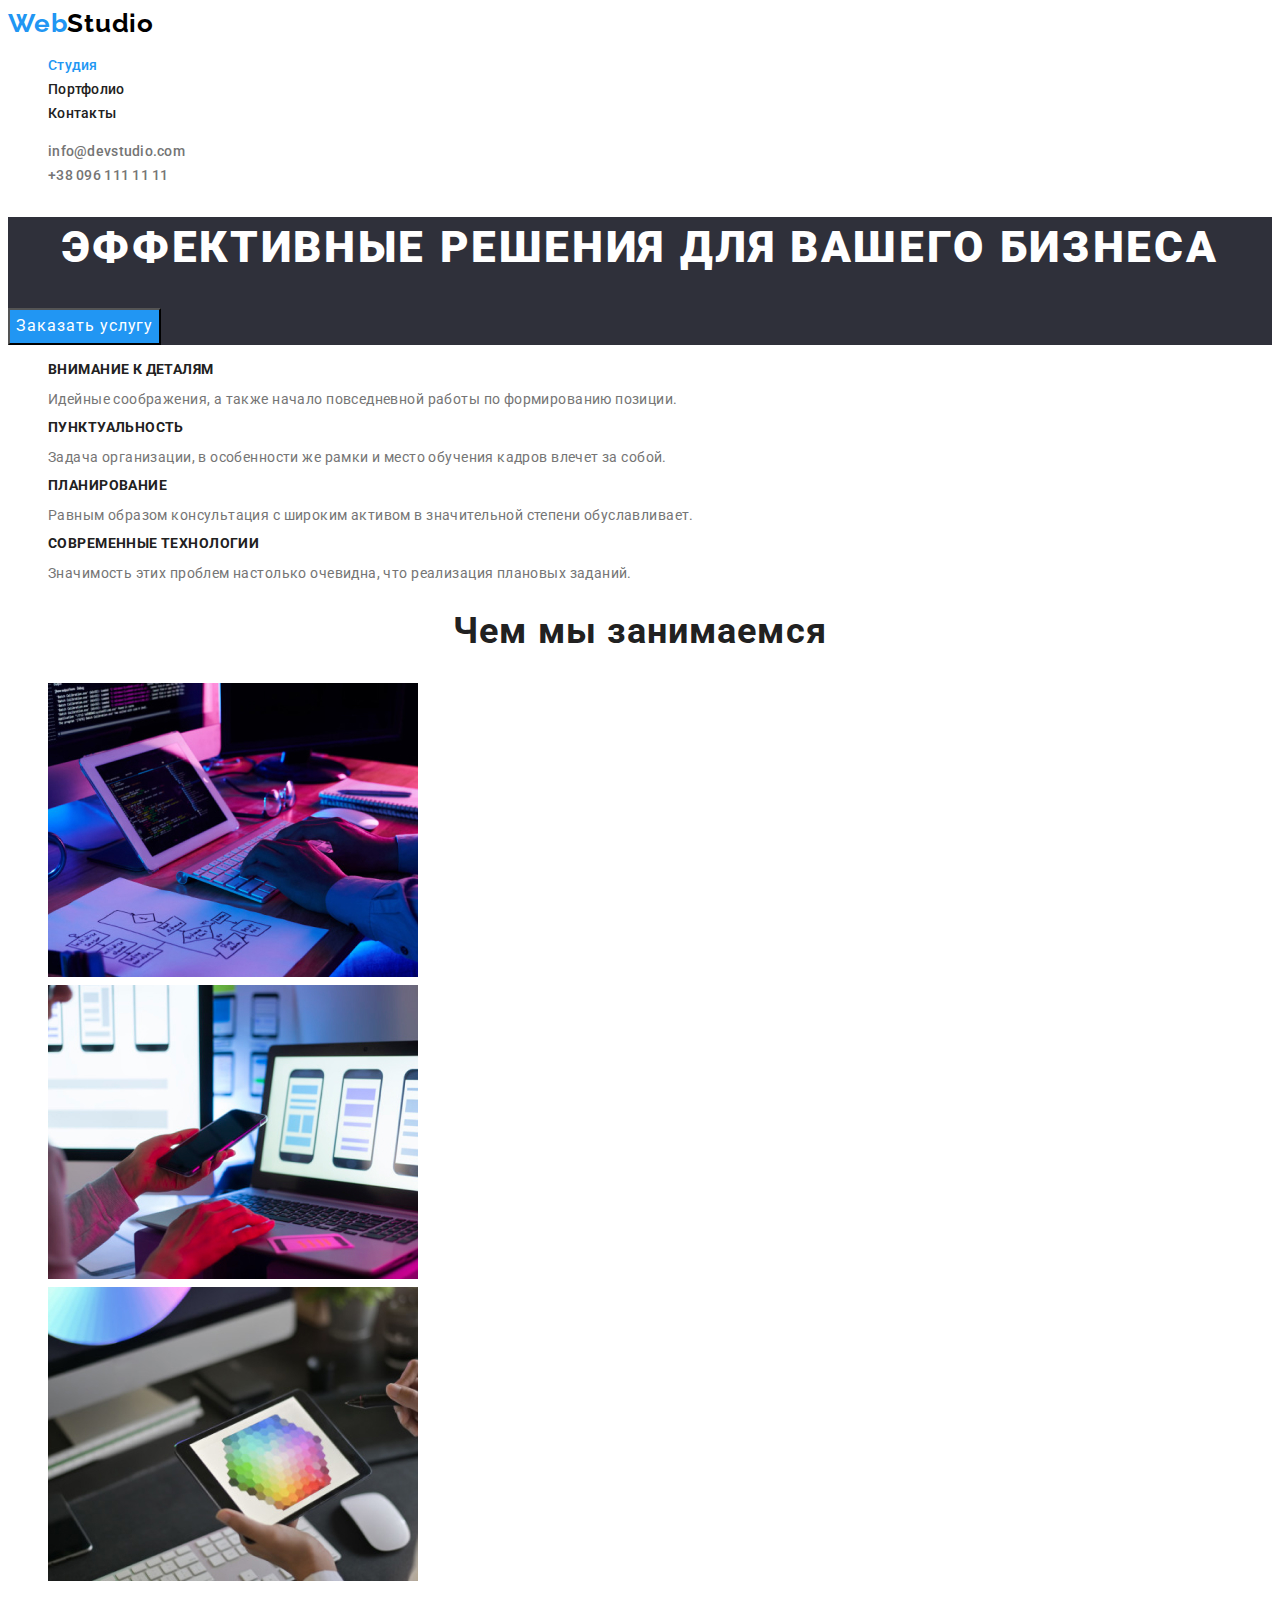
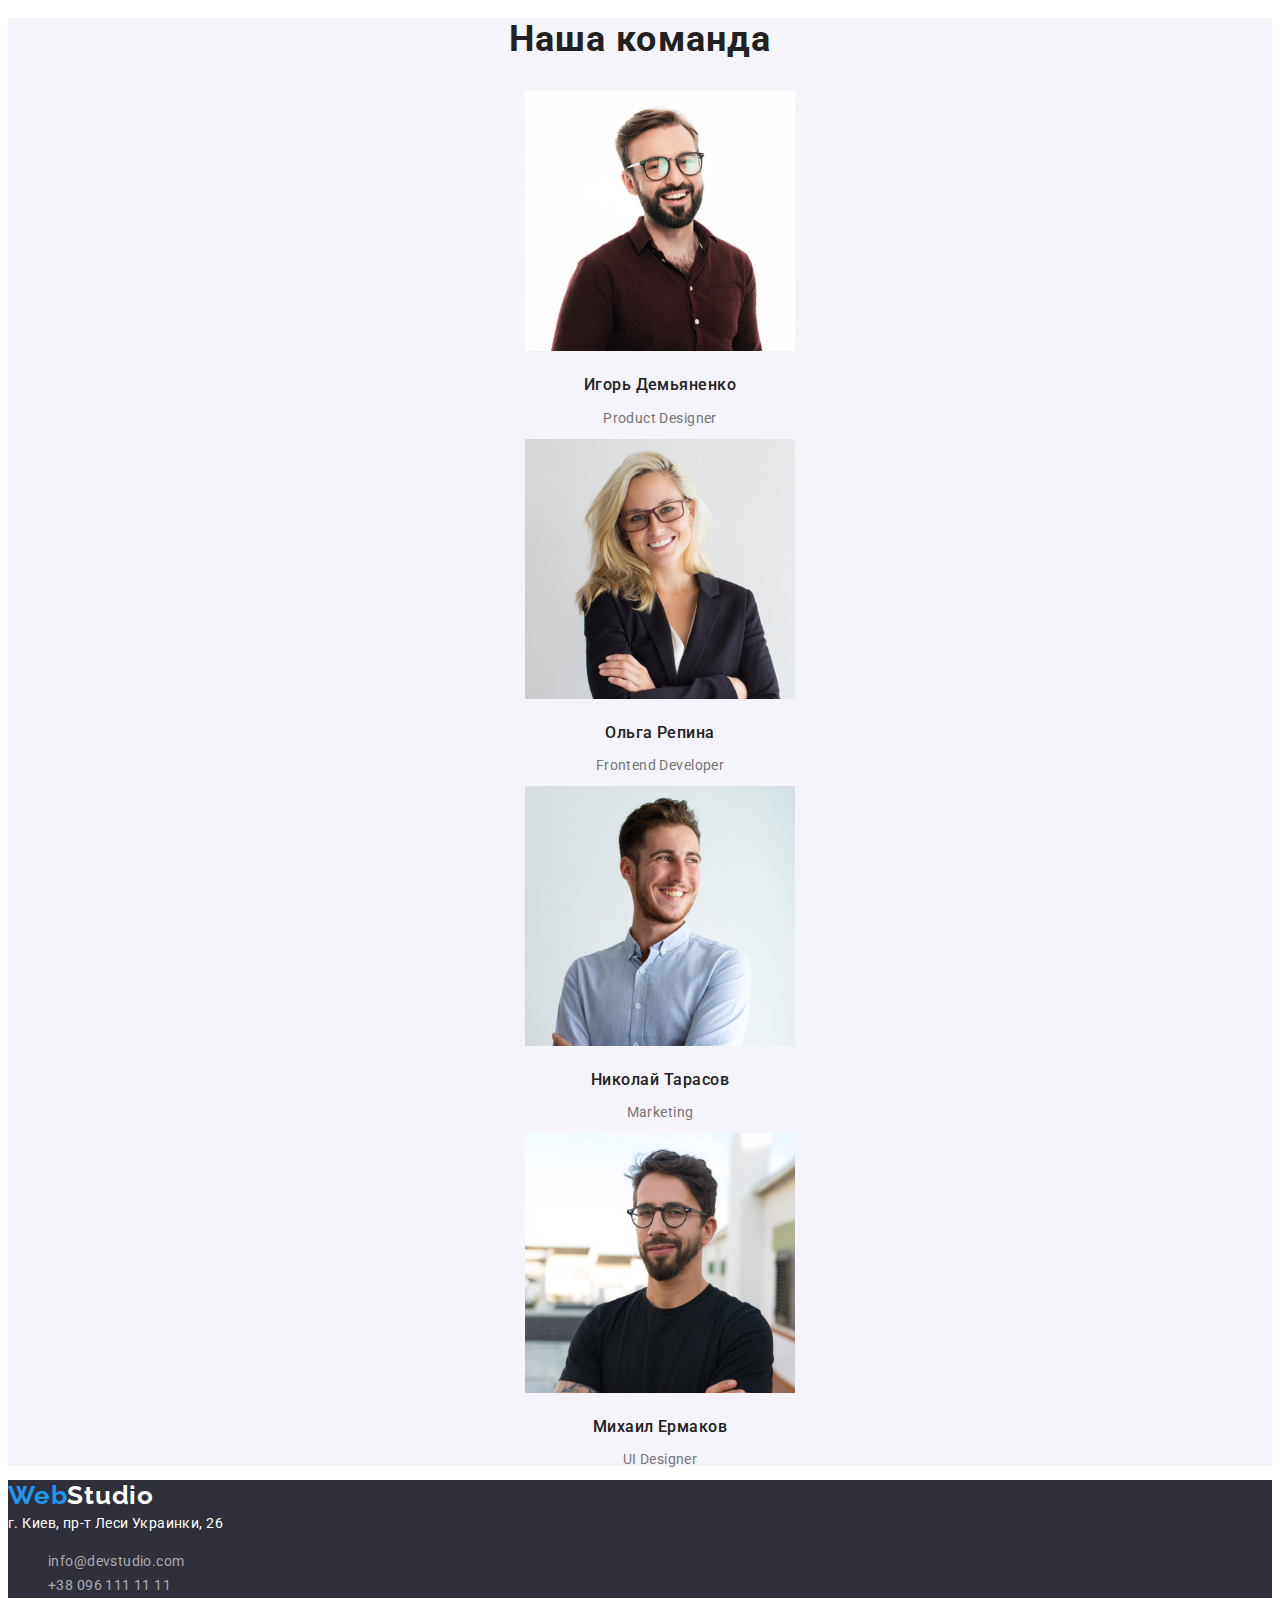
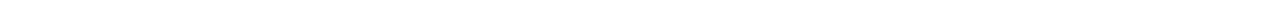
==== index.html @ 1131bc0e "1" ====
<!DOCTYPE html>
<html lang="ru">
<head>
    <meta charset="UTF-8">
    <meta name="viewport" content="width=device-width, initial-scale=1.0">
    <link rel="preconnect" href="https://fonts.gstatic.com">
    <link rel="stylesheet" href="https://fonts.googleapis.com/css2?family=Oleo+Script&family=Raleway:wght@700&family=Roboto:wght@400;500;700;900&display=swap">
    <link rel="stylesheet" href="./CSS/style.css">
    <title>Cтудия</title>
</head>
<body>
    <!--Шапка сторінки-->
<header>
    <nav >
        <a class="logo-header" href="/"><span class="logo-web">Web</span><span class="logo-studio">Studio</span></a>
         <ul class="site-nav list">
            <li><a class="link-header current " href="./index.html">Студия</a></li>
            <li><a class="link-header" href="./Portfolio.html">Портфолио</a></li>
            <li><a class="link-header" href="">Контакты</a></li>
         </ul>
    </nav>
    <ul>
        <li><a class="link-contacts" href="mailto:info@devstudio.com">info@devstudio.com</a></li>
        <li><a class="link-contacts" href="tell:+380961111111">+38 096 111 11 11</a></li>
    </ul>
</header>
     <!--Заголовок-->
    <main>
    <section class="hero">
      <h1 class="hero-main">Эффективные решения для вашего бизнеса</h1>
      <button class="button" type="button">Заказать услугу</button>
    </section>
    <!-- Наші переваги -->
    <section>
        <h2></h2>
        <ul>
            <li>
               <h3>Внимание к деталям</h3>
               <p class="text">Идейные соображения, а также начало повседневной работы по формированию позиции.</p>
            </li>
         <li>
              <h3>Пунктуальность</h3>
              <p class="text">Задача организации, в особенности же рамки и место обучения кадров влечет за собой.</p>
         </li>
        <li>
             <h3>Планирование</h3>
             <p class="text">Равным образом консультация с широким активом в значительной степени обуславливает.</p>
        </li>
        <li>
             <h3>Современные технологии</h3>
             <p class="text">Значимость этих проблем настолько очевидна, что реализация плановых заданий.</p>
        </li>
        </ul>
    </section>
    <!-- Чим ми займаємось -->
    <section>
        <h2 class="work">Чем мы занимаемся</h2>
        <ul>
            <li>
                <img src="./img/пічатає.jpg" width="370" alt="печатає"/>
            </li>
            <li>
                <img src="./img/телефон_в_руках.jpg" width="370" alt="телефон в руках"/>
            </li>
            <li>
                <img src="./img/цвітова_гама_на_планшети.jpg" width="370" alt="цвітова гама"/>
            </li>
        </ul>       
    </section>
    <section class="team">
        <h2 class="our-team">Наша команда</h2>
        <ul>
            <li class="team-hero">
                <img src="./img/Демьяненко.jpg" width="270" alt="Бородатий мужчина"/>
                <h3 class="name">Игорь Демьяненко</h3>
                <p class="text">Product Designer</p>
            </li>
            <li class="team-hero">
                <img src="./img/ОльгаРепина.jpg" width="270" alt="Женщина"/>
                <h3  class="name">Ольга Репина</h3>
                <p class="text">Frontend Developer</p>
            </li>
            <li class="team-hero">
                <img src="./img/Н.Тарасов.jpg" width="270" alt="Маркетолог"/>
                <h3 class="name">Николай Тарасов</h3>
                <p class="text">Marketing</p>
            </li>
            <li class="team-hero">
                <img src="./img/Єрмаков.jpg" width="270" alt="Інженер"/>
                <h3 class="name">Михаил Ермаков</h3>
                <p class="text">UI Designer</p>
            </li>
        </ul>
    </section>
    </main>
    <!--Футер-->
    <footer class="footer">
        <a class="logo-footer" href="/"><span class="logo-web">Web</span><span class="logo">Studio</span></a><br>
        <address class="address">
            г. Киев, пр-т Леси Украинки, 26
        </address>
        <!-- Контакти -->
        <ul>
            <li><a class="link-footer" href="mailto:info@devstudio.com">info@devstudio.com</a></li>
            <li><a class="link-footer" href="tell:+380961111111">+38 096 111 11 11</a></li>
        </ul>
    </footer>
</body>
</html>
---- CSS/style.css ----
body {
  background-color: #ffffff;
  color: #212121;
  font-family: "Roboto", sans-serif;
  font-size: 14px;
  line-height: 1.71;
  letter-spacing: 0.03em;
  text-transform: none;
}
/*header*/
.logo-header {
  font-family: "Raleway";
  font-style: normal;
  font-weight: 700;
  font-size: 26px;
  line-height: 1.2;
  letter-spacing: 0.03em;
}
.logo-web {
  color: #2196f3;
}
.logo-studio {
  color: black;
}
li {
  list-style: none;
}

a {
  text-decoration: none;
}

.site-nav.link-header.current {
  color: #2196f3;
}

.link-header {
  color: #212121;
  font-style: normal;
  font-weight: 500;
  font-size: 14px;
  line-height: 1.14;
  letter-spacing: 0.02em;
}

.link-header:hover,
.link-header:focus {
  color: #2196f3;
}
.link-contacts {
  color: #757575;
  font-weight: 500;
  font-size: 14px;
  line-height: 1.1;
  letter-spacing: 0.02em;

  color: #757575;
}

.link-contacts:hover,
.link-contacts:focus {
  color: #2196f3;
}

.link-header.current {
  color: #2196f3;
}
/*hero*/
.hero {
  background: #2f303a;
  text-align: center;
}

.hero-main {
  color: #ffffff;
  font-style: normal;
  font-weight: 900;
  font-size: 44px;
  line-height: 1.4;
  letter-spacing: 0.06em;
  text-transform: uppercase;
}

.button {
  background-color: #2196f3;
  color: #ffffff;
  font-family: inherit;
  font-style: normal;
  font: weight 700;
  font-size: 16px;
  line-height: 1.9;
  display: flex;
  align-items: center;
  letter-spacing: 0.06em;
}
/*Чем ми занимаемся*/
.work {
  color: #212121;
  text-align: center;
  font-style: normal;
  font-weight: bold;
  font-size: 36px;
  line-height: 1.2;
  letter-spacing: 0.03em;
}
/*команда*/
.team {
  background: #f5f4fa;
}
.our-team {
  color: #212121;
  font-style: normal;
  font-weight: 700;
  font-size: 36px;
  line-height: 1.2;
  text-align: center;
  letter-spacing: 0.03em;
}

h3 {
  color: #212121;
  font-weight: 700;
  font-size: 14px;
  line-height: 1.14;
  letter-spacing: 0.03em;
  text-transform: uppercase;
}

.text {
  color: #757575;
  font-style: normal;
  font-weight: 400;
  font-size: 14px;
  line-height: 1;
  letter-spacing: 0.03em;
}

.team-hero {
  background: url(4853.jpg);
  border-radius: 0px;
  text-align: center;
}
.name {
  font-style: normal;
  font-weight: 500;
  font-size: 16px;
  line-height: 1.2;
  text-align: center;
  letter-spacing: 0.03em;
  text-transform: capitalize;
}

/*Footer*/
.footer {
  background-color: #2f303a;
}

.logo {
  color: #ffffff;
}

.logo-footer {
  font-family: "Raleway";
  font-style: normal;
  font-weight: 700;
  font-size: 26px;
  line-height: 1.2;
  letter-spacing: 0.03em;
}

.address {
  color: #ffffff;
  font-style: normal;
  font-weight: 400;
  font-size: 14px;
  line-height: 1.7;
  letter-spacing: 0.03em;
}

.link-footer {
  color: rgba(255, 255, 255, 0.6);
  font-style: normal;
  font-weight: 400;
  font-size: 14px;
  line-height: 1.7;
  letter-spacing: 0.03em;
}
:root {
  --bgc-accent-text-color: #ffffff;
  --button-bgc: #2196f3;
}

.button-portfolio {
  font-family: inherit;
}

.button-portfolio:hover,
.button-portfolio:focus {
  color: var(--bgc-accent-text-color);
  background-color: var(--button-bgc);
}

.text-portfolio {
  font-style: normal;
  font-weight: 400;
  font-size: 16px;
  line-height: 1.9;
  color: #757575;
}

.title {
  font-family: "Roboto";
  font-style: normal;
  font-weight: 700;
  font-size: 18px;
  line-height: 2;
  letter-spacing: 0.06em;
  color: #212121;
}
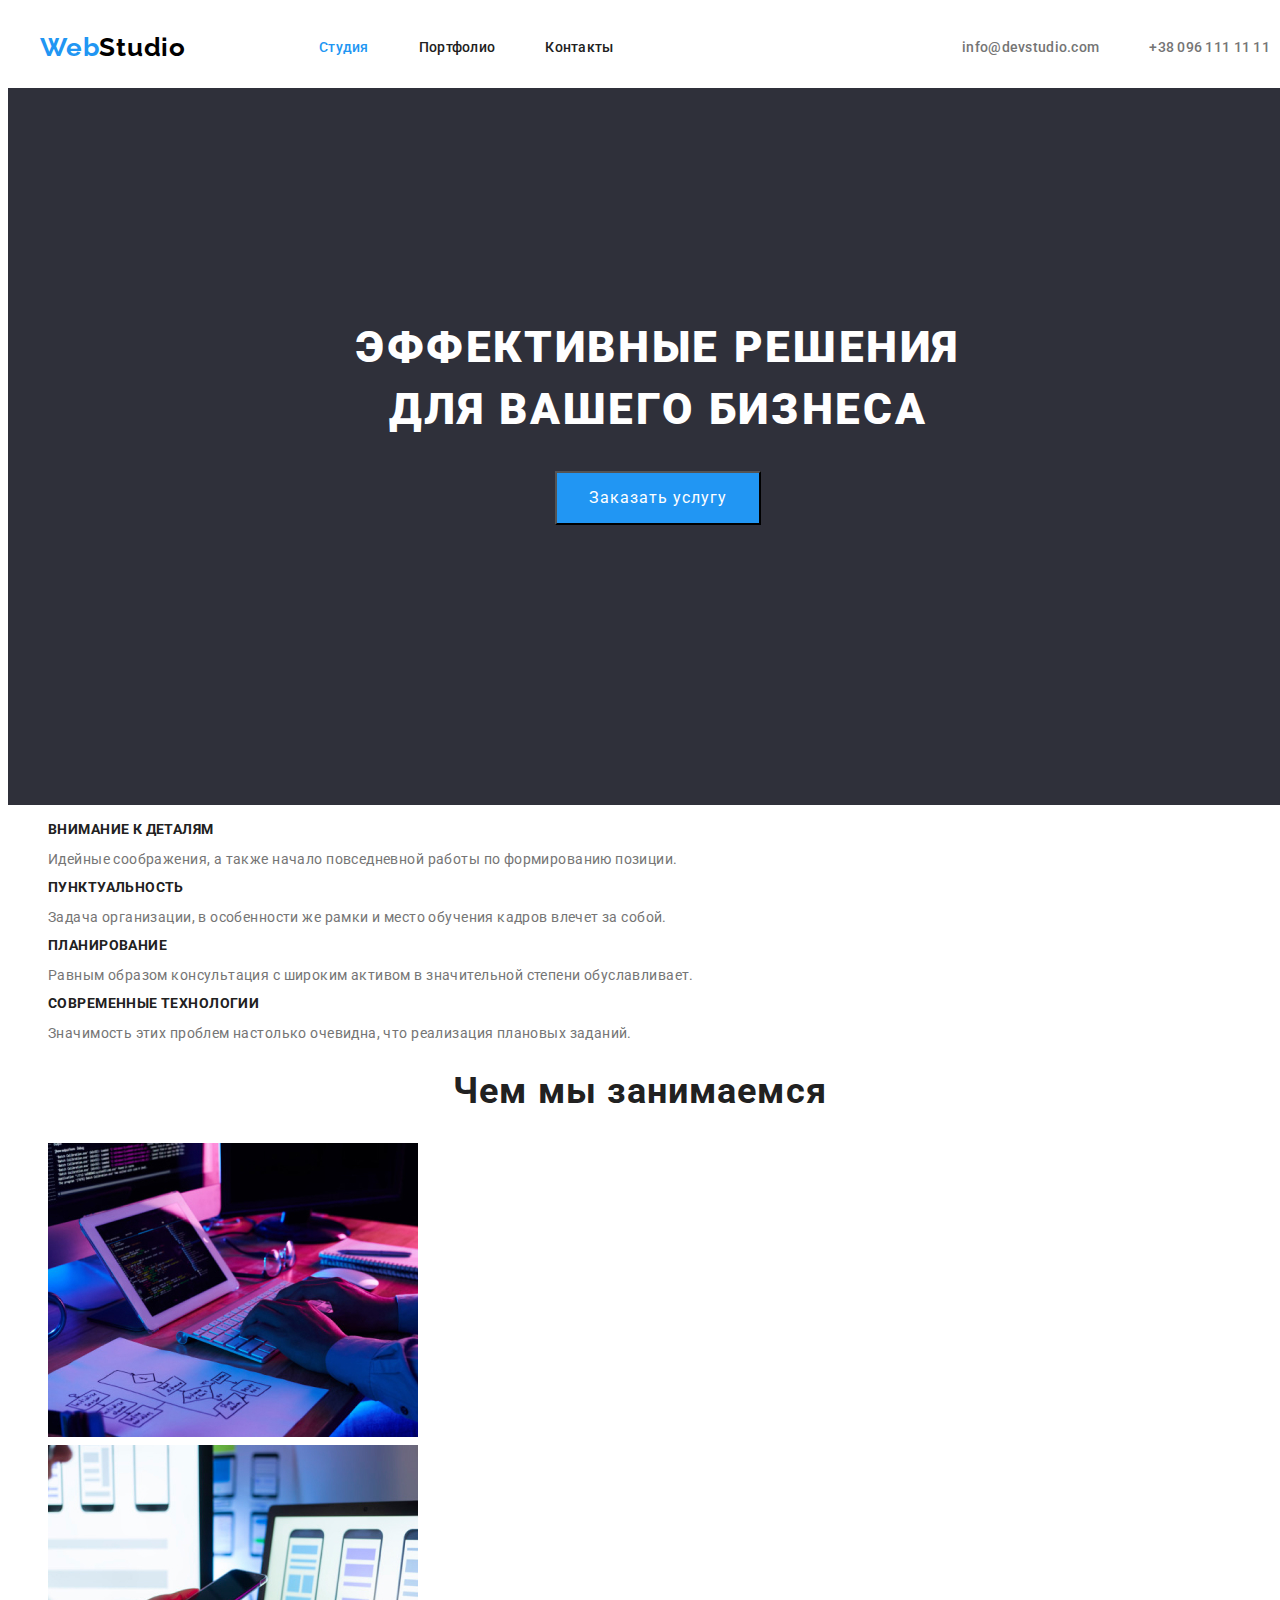
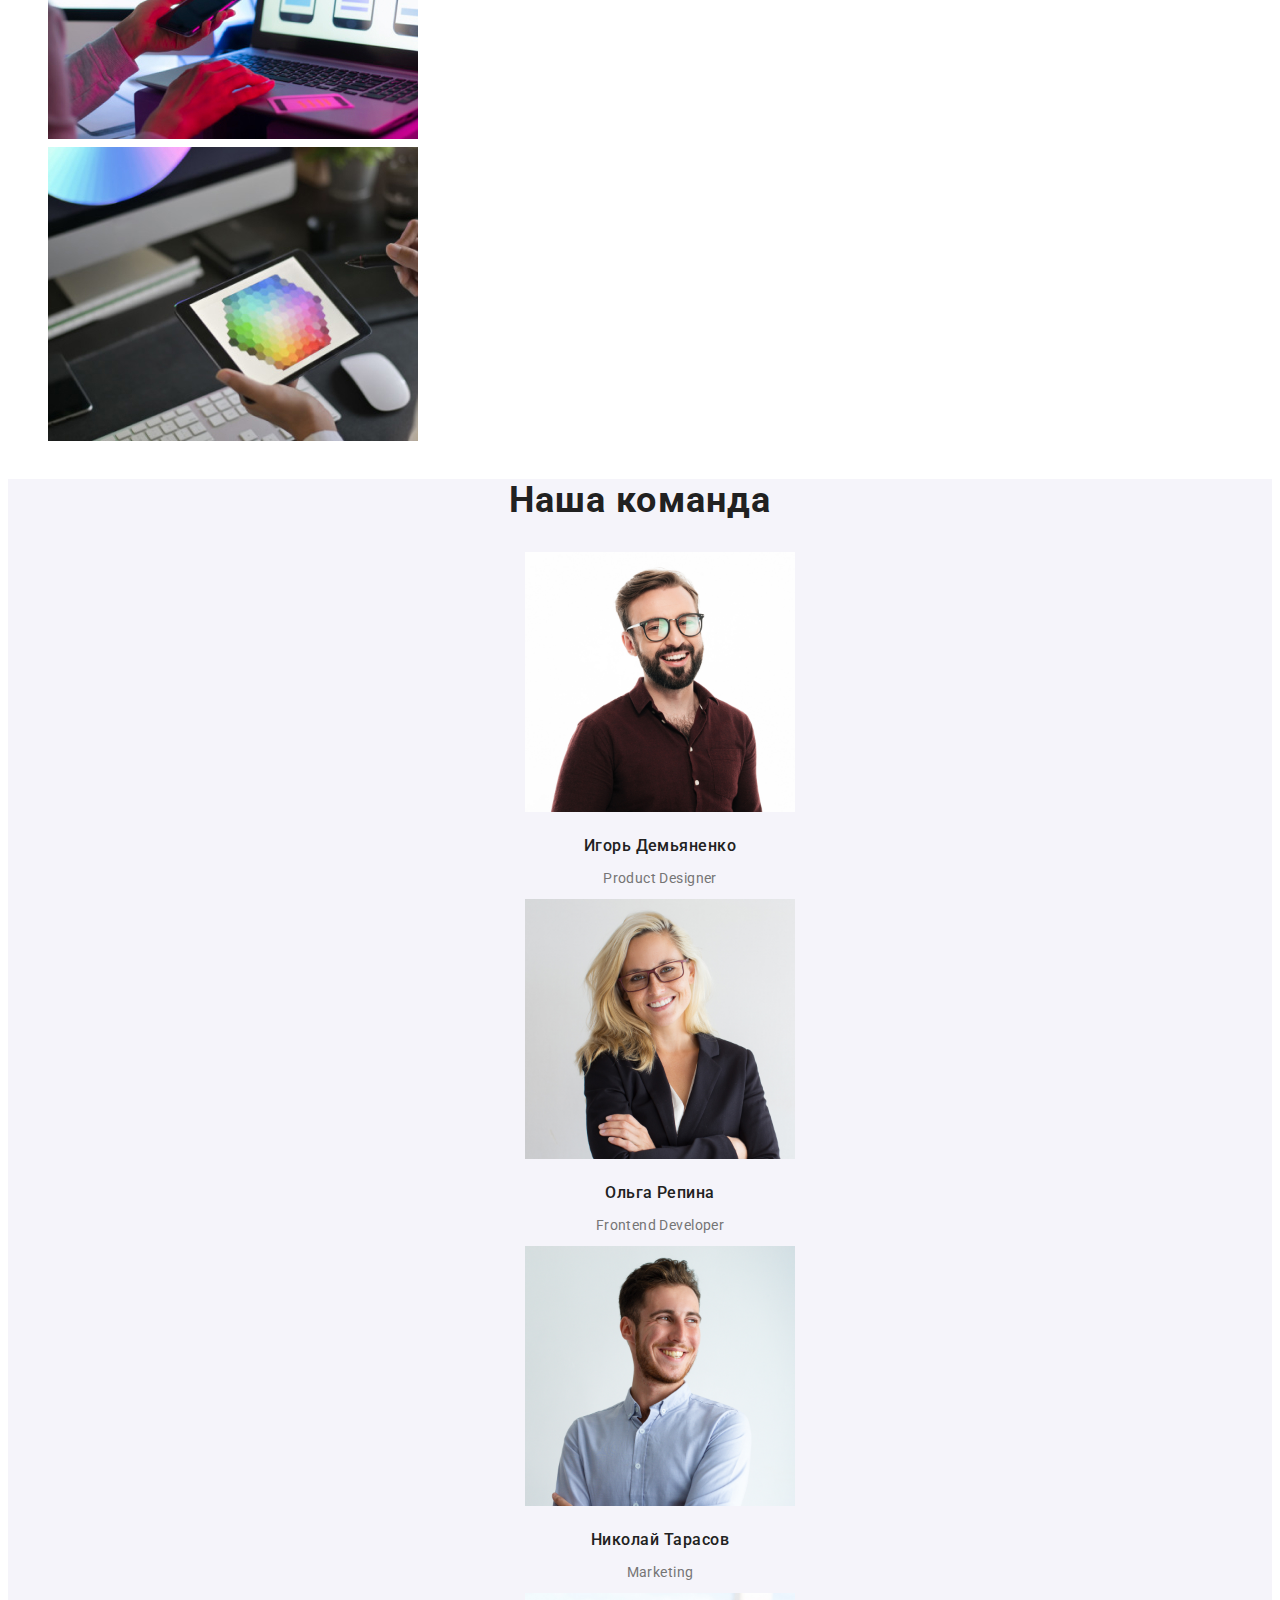
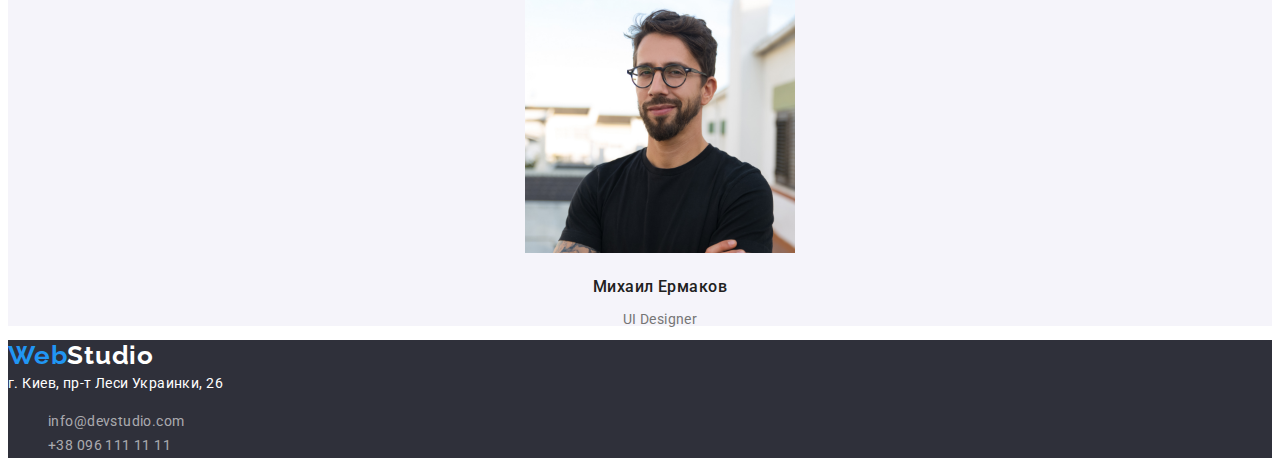
==== commit a560817a: "шапка і герой" ====
--- a/index.html
+++ b/index.html
@@ -3,6 +3,7 @@
 <head>
     <meta charset="UTF-8">
     <meta name="viewport" content="width=device-width, initial-scale=1.0">
+    <link rel="stylesheet" href="node_modules/modern-normalize/modern-normalize.css">
     <link rel="preconnect" href="https://fonts.gstatic.com">
     <link rel="stylesheet" href="https://fonts.googleapis.com/css2?family=Oleo+Script&family=Raleway:wght@700&family=Roboto:wght@400;500;700;900&display=swap">
     <link rel="stylesheet" href="./CSS/style.css">
@@ -10,48 +11,54 @@
 </head>
 <body>
     <!--Шапка сторінки-->
-<header>
-    <nav >
-        <a class="logo-header" href="/"><span class="logo-web">Web</span><span class="logo-studio">Studio</span></a>
-         <ul class="site-nav list">
-            <li><a class="link-header current " href="./index.html">Студия</a></li>
-            <li><a class="link-header" href="./Portfolio.html">Портфолио</a></li>
-            <li><a class="link-header" href="">Контакты</a></li>
-         </ul>
-    </nav>
-    <ul>
-        <li><a class="link-contacts" href="mailto:info@devstudio.com">info@devstudio.com</a></li>
-        <li><a class="link-contacts" href="tell:+380961111111">+38 096 111 11 11</a></li>
-    </ul>
-</header>
+    <header class="header">
+        <div class="conteiner">
+            <nav class="nav-conteiner">
+                <a class="logo-header" href="/"><span class="logo-web">Web</span><span class="logo-studio">Studio</span></a>
+                <ul class="nav-links site-nav list">
+                    <li class="item"><a class="link-header current " href="./index.html">Студия</a></li>
+                    <li class="item"><a class="link-header" href="./Portfolio.html">Портфолио</a></li>
+                    <li class="item"><a class="link-header" href="">Контакты</a></li>
+                </ul>
+            </nav>
+            <ul class="contacts">
+                <li class="item-contacts"><a class="link-contacts" href="mailto:info@devstudio.com">info@devstudio.com</a></li>
+                <li class="item-contacts"><a class="link-contacts" href="tell:+380961111111">+38 096 111 11 11</a></li>
+            </ul>
+        </div>
+    </header>
      <!--Заголовок-->
     <main>
-    <section class="hero">
-      <h1 class="hero-main">Эффективные решения для вашего бизнеса</h1>
-      <button class="button" type="button">Заказать услугу</button>
-    </section>
+        <div class="hero-conteiner">
+            <section class="hero">
+                <h1 class="hero-main">Эффективные решения<br>для вашего бизнеса</h1>
+                <button class="button" type="button">Заказать услугу</button>
+            </section>
+        </div>
     <!-- Наші переваги -->
-    <section>
-        <h2></h2>
-        <ul>
-            <li>
-               <h3>Внимание к деталям</h3>
-               <p class="text">Идейные соображения, а также начало повседневной работы по формированию позиции.</p>
-            </li>
-         <li>
-              <h3>Пунктуальность</h3>
-              <p class="text">Задача организации, в особенности же рамки и место обучения кадров влечет за собой.</p>
-         </li>
-        <li>
-             <h3>Планирование</h3>
-             <p class="text">Равным образом консультация с широким активом в значительной степени обуславливает.</p>
-        </li>
-        <li>
-             <h3>Современные технологии</h3>
-             <p class="text">Значимость этих проблем настолько очевидна, что реализация плановых заданий.</p>
-        </li>
-        </ul>
-    </section>
+    <div class="conteiner-advantage">
+        <section>
+            <h2></h2>
+            <ul>
+                <li>
+                    <h3>Внимание к деталям</h3>
+                    <p class="text">Идейные соображения, а также начало повседневной работы по формированию позиции.</p>
+                </li>
+                <li>
+                    <h3>Пунктуальность</h3>
+                    <p class="text">Задача организации, в особенности же рамки и место обучения кадров влечет за собой.</p>
+                </li>
+                <li>
+                    <h3>Планирование</h3>
+                    <p class="text">Равным образом консультация с широким активом в значительной степени обуславливает.</p>
+                </li>
+                <li>
+                    <h3>Современные технологии</h3>
+                    <p class="text">Значимость этих проблем настолько очевидна, что реализация плановых заданий.</p>
+                </li>
+            </ul>
+        </section>
+    </div>
     <!-- Чим ми займаємось -->
     <section>
         <h2 class="work">Чем мы занимаемся</h2>
--- a/CSS/style.css
+++ b/CSS/style.css
@@ -1,13 +1,68 @@
+:root {
+  /*колір тексту*/
+  --main-text-color: #212121;
+  --secondary-text-color: #757575;
+  --accent-text-color: #2196f3;
+  --bgc-accent-text-color: #ffffff;
+  --footer-addressbox-text-color: rgba(255, 255, 255, 0.6);
+  /*колір фону*/
+  --button-bgc: #2196f3;
+  --main-bgc: #e5e5e5;
+  --secondary-bgc: #f5f4fa;
+  --accent-bgc: #2f303a;
+  --header-bgc: #ffffff;
+}
+
 body {
-  background-color: #ffffff;
-  color: #212121;
+  background-color: var(--header-bgc);
+  color: var(--main-text-color);
   font-family: "Roboto", sans-serif;
   font-size: 14px;
   line-height: 1.71;
   letter-spacing: 0.03em;
   text-transform: none;
 }
-/*header*/
+
+/*--------------------------------------Скрить заголовки h2 і h1-----------------------------------*/
+.visually-hidden {
+  position: absolute;
+  clip: rect(0 0 0 0);
+  width: 1px;
+  height: 1px;
+  margin: -1px;
+}
+/*--------------------------------------------Общі значення----------------------------------*/
+li {
+  list-style: none;
+}
+
+a {
+  text-decoration: none;
+}
+/*--------------------------------------header----------------------------------------------*/
+.conteiner {
+  display: flex;
+  align-items: center;
+  width: 1230px;
+  height: 80px;
+  padding-left: 15px;
+  padding-right: 15px;
+}
+
+.header {
+  width: 1230px;
+  height: 80px;
+  margin-left: auto;
+  margin-right: auto;
+  padding-left: 15px;
+  padding-right: 15px;
+}
+
+.nav-conteiner {
+  display: flex;
+  align-items: center;
+}
+
 .logo-header {
   font-family: "Raleway";
   font-style: normal;
@@ -15,27 +70,33 @@
   font-size: 26px;
   line-height: 1.2;
   letter-spacing: 0.03em;
+
+  margin-right: 93px;
+  margin-top: 25px;
+  margin-bottom: 25px;
+  margin-left: 0px;
 }
 .logo-web {
-  color: #2196f3;
+  color: var(--accent-text-color);
 }
 .logo-studio {
   color: black;
 }
-li {
-  list-style: none;
-}
-
-a {
-  text-decoration: none;
+
+.nav-links {
+  display: flex;
+}
+
+.nav-links > .item:not(:last-child) {
+  margin-right: 50px;
 }
 
 .site-nav.link-header.current {
-  color: #2196f3;
+  color: var(--accent-text-color);
 }
 
 .link-header {
-  color: #212121;
+  color: var(--main-text-color);
   font-style: normal;
   font-weight: 500;
   font-size: 14px;
@@ -45,57 +106,87 @@
 
 .link-header:hover,
 .link-header:focus {
-  color: #2196f3;
+  color: var(--accent-text-color);
 }
 .link-contacts {
-  color: #757575;
+  color: var(--secondary-text-color);
   font-weight: 500;
   font-size: 14px;
   line-height: 1.1;
   letter-spacing: 0.02em;
-
-  color: #757575;
 }
 
 .link-contacts:hover,
 .link-contacts:focus {
-  color: #2196f3;
+  color: var(--accent-text-color);
 }
 
 .link-header.current {
-  color: #2196f3;
-}
-/*hero*/
+  color: var(--accent-text-color);
+}
+
+.contacts {
+  display: flex;
+  margin-left: auto;
+}
+.item-contacts:not(:last-child) {
+  margin-right: 50px;
+}
+/*--------------------------------------hero--------------------------------------------*/
+
+.hero-conteiner {
+  display: block;
+  align-items: center;
+  margin-left: auto;
+  margin-right: auto;
+  width: 1300px;
+  text-align: center;
+}
+
 .hero {
-  background: #2f303a;
-  text-align: center;
+  background: var(--accent-bgc);
+  text-align: center;
+  padding-top: 200px;
+  padding-bottom: 280px;
 }
 
 .hero-main {
-  color: #ffffff;
+  color: var(--bgc-accent-text-color);
   font-style: normal;
   font-weight: 900;
   font-size: 44px;
   line-height: 1.4;
   letter-spacing: 0.06em;
   text-transform: uppercase;
+
+  margin-bottom: 30px;
 }
 
 .button {
-  background-color: #2196f3;
-  color: #ffffff;
+  background-color: var(--accent-text-color);
+  color: var(--bgc-accent-text-color);
   font-family: inherit;
   font-style: normal;
   font: weight 700;
   font-size: 16px;
   line-height: 1.9;
-  display: flex;
   align-items: center;
   letter-spacing: 0.06em;
-}
-/*Чем ми занимаемся*/
+
+  padding-top: 10px;
+  padding-right: 32px;
+  padding-bottom: 10px;
+  padding-left: 32px;
+}
+
+/*---------------------------наші переваги------------------------------*/
+
+.conteiner-advantage {
+}
+
+/*----------------------------------------Чем ми занимаемся------------------------------*/
 .work {
-  color: #212121;
+  color: var(--main-text-color);
   text-align: center;
   font-style: normal;
   font-weight: bold;
@@ -103,12 +194,12 @@
   line-height: 1.2;
   letter-spacing: 0.03em;
 }
-/*команда*/
+/*------------------------------------------команда-------------------------------------*/
 .team {
-  background: #f5f4fa;
+  background: var(--secondary-bgc);
 }
 .our-team {
-  color: #212121;
+  color: var(--main-text-color);
   font-style: normal;
   font-weight: 700;
   font-size: 36px;
@@ -118,7 +209,7 @@
 }
 
 h3 {
-  color: #212121;
+  color: var(--main-text-color);
   font-weight: 700;
   font-size: 14px;
   line-height: 1.14;
@@ -127,7 +218,7 @@
 }
 
 .text {
-  color: #757575;
+  color: var(--secondary-text-color);
   font-style: normal;
   font-weight: 400;
   font-size: 14px;
@@ -150,13 +241,13 @@
   text-transform: capitalize;
 }
 
-/*Footer*/
+/*-------------------------------Footer------------------------------------*/
 .footer {
-  background-color: #2f303a;
+  background-color: var(--accent-bgc);
 }
 
 .logo {
-  color: #ffffff;
+  color: var(--bgc-accent-text-color);
 }
 
 .logo-footer {
@@ -169,7 +260,7 @@
 }
 
 .address {
-  color: #ffffff;
+  color: var(--bgc-accent-text-color);
   font-style: normal;
   font-weight: 400;
   font-size: 14px;
@@ -178,18 +269,14 @@
 }
 
 .link-footer {
-  color: rgba(255, 255, 255, 0.6);
+  color: var(--footer-addressbox-text-color);
   font-style: normal;
   font-weight: 400;
   font-size: 14px;
   line-height: 1.7;
   letter-spacing: 0.03em;
 }
-:root {
-  --bgc-accent-text-color: #ffffff;
-  --button-bgc: #2196f3;
-}
-
+/*-----------------------------Портфолио--------------------------------*/
 .button-portfolio {
   font-family: inherit;
 }
@@ -205,7 +292,7 @@
   font-weight: 400;
   font-size: 16px;
   line-height: 1.9;
-  color: #757575;
+  color: var(--secondary-text-color);
 }
 
 .title {
@@ -215,5 +302,5 @@
   font-size: 18px;
   line-height: 2;
   letter-spacing: 0.06em;
-  color: #212121;
-}
+  color: var(--main-text-color);
+}
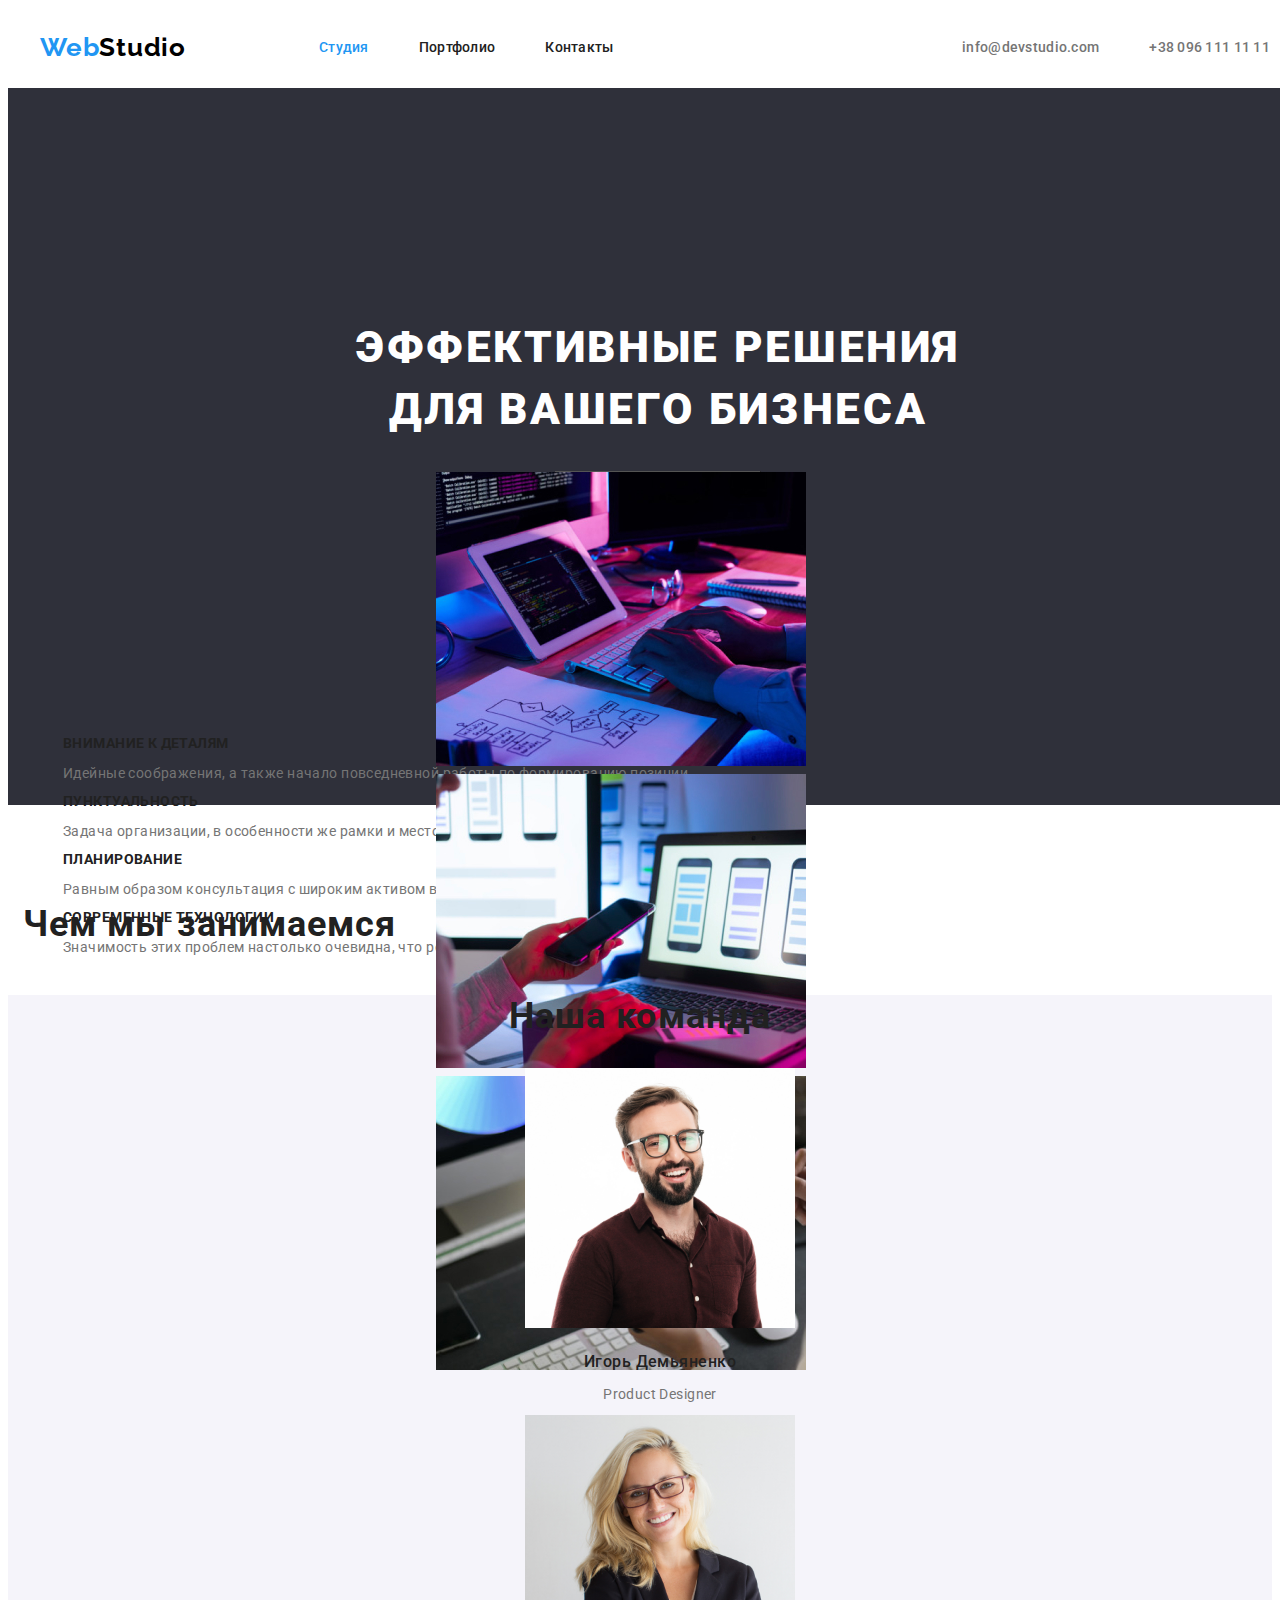
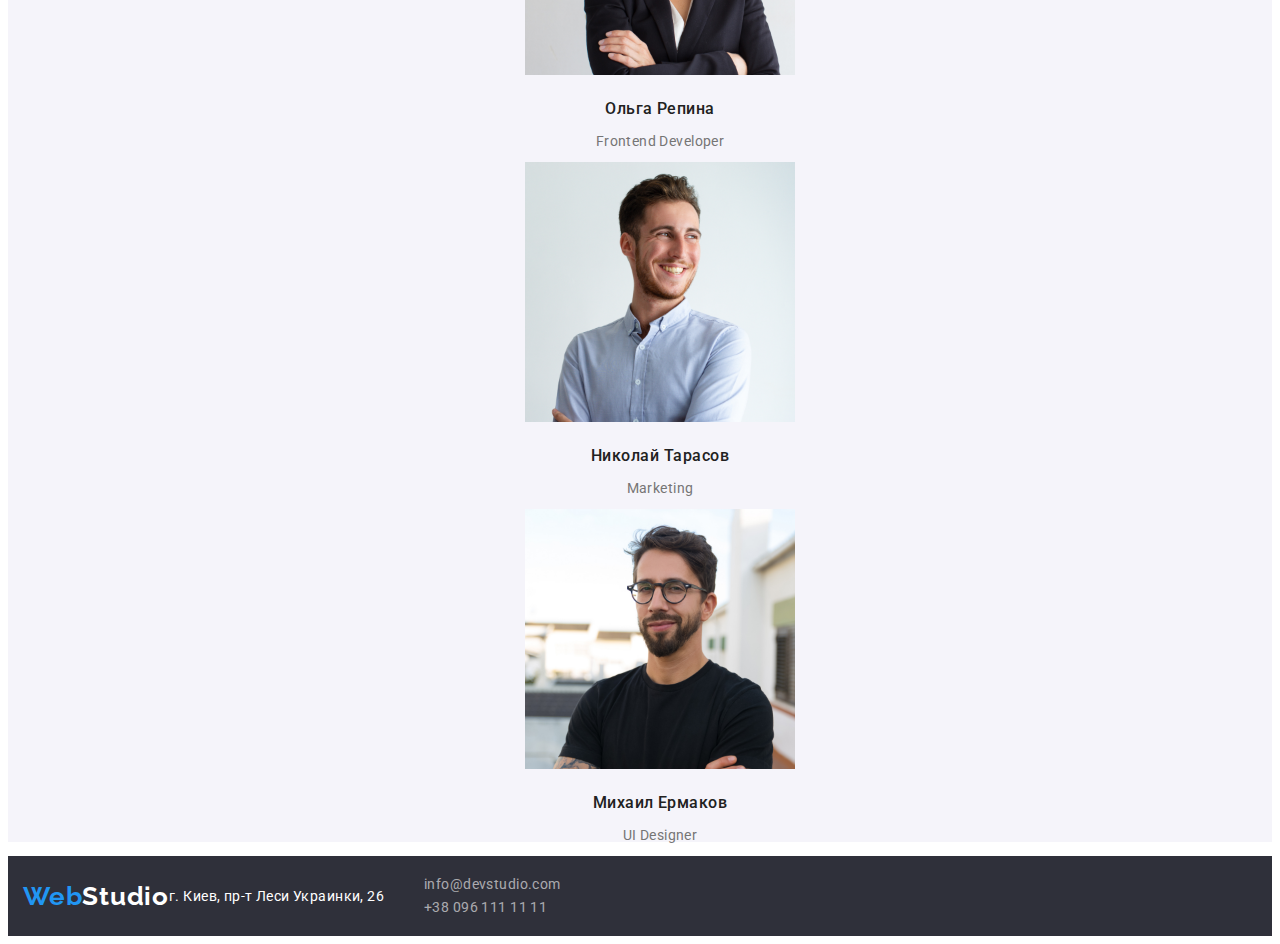
==== commit 3ed9f3f6: "Add files via upload" ====
--- a/index.html
+++ b/index.html
@@ -36,81 +36,88 @@
             </section>
         </div>
     <!-- Наші переваги -->
-    <div class="conteiner-advantage">
-        <section>
-            <h2></h2>
-            <ul>
-                <li>
-                    <h3>Внимание к деталям</h3>
-                    <p class="text">Идейные соображения, а также начало повседневной работы по формированию позиции.</p>
+            <section class="advantage">
+                <div class="conteiner advantage-conteiner">
+                <h2  class=".visually-hidden"></h2>
+                <ul class="advantage-list">
+                    <li class="advantage-item">
+                        <h3 class="advantage-title">Внимание к деталям</h3>
+                        <p class="advantage-essence text">Идейные соображения, а также начало повседневной работы по формированию позиции.</p>
+                    </li>
+                    <li class="advantage-item">
+                        <h3 class="advantage-title">Пунктуальность</h3>
+                        <p class=" advantage-essence text">Задача организации, в особенности же рамки и место обучения кадров влечет за собой.</p>
+                    </li>
+                    <li class="advantage-item">
+                        <h3 class="advantage-title">Планирование</h3>
+                        <p class="advantage-essence text">Равным образом консультация с широким активом в значительной степени обуславливает.</p>
+                    </li>
+                    <li class="advantage-item">
+                        <h3 class="advantage-title">Современные технологии</h3>
+                        <p class="advantage-essence text">Значимость этих проблем настолько очевидна, что реализация плановых заданий.</p>
+                    </li>
+                </ul>
+                </div>
+            </section>
+            
+    <!-- Чим ми займаємось -->
+    <section class="conteiner-work">
+        <div class="conteiner conteiner-img">
+            <h2 class="work">Чем мы занимаемся</h2>
+            <ul class="conteiner-list">
+                <li class="conteiner-item">
+                    <img src="./img/пічатає.jpg" width="370" alt="печатає" />
                 </li>
-                <li>
-                    <h3>Пунктуальность</h3>
-                    <p class="text">Задача организации, в особенности же рамки и место обучения кадров влечет за собой.</p>
+                <li class="conteiner-item">
+                    <img src="./img/телефон_в_руках.jpg" width="370" alt="телефон в руках" />
                 </li>
-                <li>
-                    <h3>Планирование</h3>
-                    <p class="text">Равным образом консультация с широким активом в значительной степени обуславливает.</p>
-                </li>
-                <li>
-                    <h3>Современные технологии</h3>
-                    <p class="text">Значимость этих проблем настолько очевидна, что реализация плановых заданий.</p>
+                <li class="conteiner-item">
+                    <img src="./img/цвітова_гама_на_планшети.jpg" width="370" alt="цвітова гама" />
                 </li>
             </ul>
-        </section>
-    </div>
-    <!-- Чим ми займаємось -->
-    <section>
-        <h2 class="work">Чем мы занимаемся</h2>
-        <ul>
-            <li>
-                <img src="./img/пічатає.jpg" width="370" alt="печатає"/>
-            </li>
-            <li>
-                <img src="./img/телефон_в_руках.jpg" width="370" alt="телефон в руках"/>
-            </li>
-            <li>
-                <img src="./img/цвітова_гама_на_планшети.jpg" width="370" alt="цвітова гама"/>
-            </li>
-        </ul>       
+        </div>
     </section>
-    <section class="team">
-        <h2 class="our-team">Наша команда</h2>
-        <ul>
-            <li class="team-hero">
-                <img src="./img/Демьяненко.jpg" width="270" alt="Бородатий мужчина"/>
-                <h3 class="name">Игорь Демьяненко</h3>
-                <p class="text">Product Designer</p>
-            </li>
-            <li class="team-hero">
-                <img src="./img/ОльгаРепина.jpg" width="270" alt="Женщина"/>
-                <h3  class="name">Ольга Репина</h3>
-                <p class="text">Frontend Developer</p>
-            </li>
-            <li class="team-hero">
-                <img src="./img/Н.Тарасов.jpg" width="270" alt="Маркетолог"/>
-                <h3 class="name">Николай Тарасов</h3>
-                <p class="text">Marketing</p>
-            </li>
-            <li class="team-hero">
-                <img src="./img/Єрмаков.jpg" width="270" alt="Інженер"/>
-                <h3 class="name">Михаил Ермаков</h3>
-                <p class="text">UI Designer</p>
-            </li>
-        </ul>
+    <section class="conteiner-team team">
+        <div class="workers">
+            <h2 class="our-team-hidden our-team ">Наша команда</h2>
+            <ul class="team-list">
+                <li class="team-hero">
+                    <img class="foto" src="./img/Демьяненко.jpg" width="270" alt="Бородатий мужчина" />
+                    <h3 class="name">Игорь Демьяненко</h3>
+                    <p class="text">Product Designer</p>
+                </li>
+                <li class="team-hero">
+                    <img class="foto" src="./img/ОльгаРепина.jpg" width="270" alt="Женщина" />
+                    <h3 class="name">Ольга Репина</h3>
+                    <p class="text">Frontend Developer</p>
+                </li>
+                <li class="team-hero">
+                    <img class="foto" src="./img/Н.Тарасов.jpg" width="270" alt="Маркетолог" />
+                    <h3 class="name">Николай Тарасов</h3>
+                    <p class="text">Marketing</p>
+                </li>
+                <li class="team-hero">
+                    <img class="foto" src="./img/Єрмаков.jpg" width="270" alt="Інженер" />
+                    <h3 class="name">Михаил Ермаков</h3>
+                    <p class="text">UI Designer</p>
+                </li>
+            </ul>
+        </div>
     </section>
     </main>
     <!--Футер-->
     <footer class="footer">
-        <a class="logo-footer" href="/"><span class="logo-web">Web</span><span class="logo">Studio</span></a><br>
-        <address class="address">
-            г. Киев, пр-т Леси Украинки, 26
-        </address>
-        <!-- Контакти -->
-        <ul>
-            <li><a class="link-footer" href="mailto:info@devstudio.com">info@devstudio.com</a></li>
-            <li><a class="link-footer" href="tell:+380961111111">+38 096 111 11 11</a></li>
-        </ul>
+        <div class="conteiner conteiner-footer">
+            <a class="logo-footer" href="/"><span class="logo-web">Web</span><span class="logo">Studio</span></a><br>
+            <address class="address">
+                г. Киев, пр-т Леси Украинки, 26
+            </address>
+            <!-- Контакти -->
+            <ul class="footer-list">
+                <li class="mailto"><a class="link-footer " href="mailto:info@devstudio.com">info@devstudio.com</a></li>
+                <li><a class="link-footer" href="tell:+380961111111">+38 096 111 11 11</a></li>
+            </ul>
+        </div>
     </footer>
-</body>
+   </body>
 </html>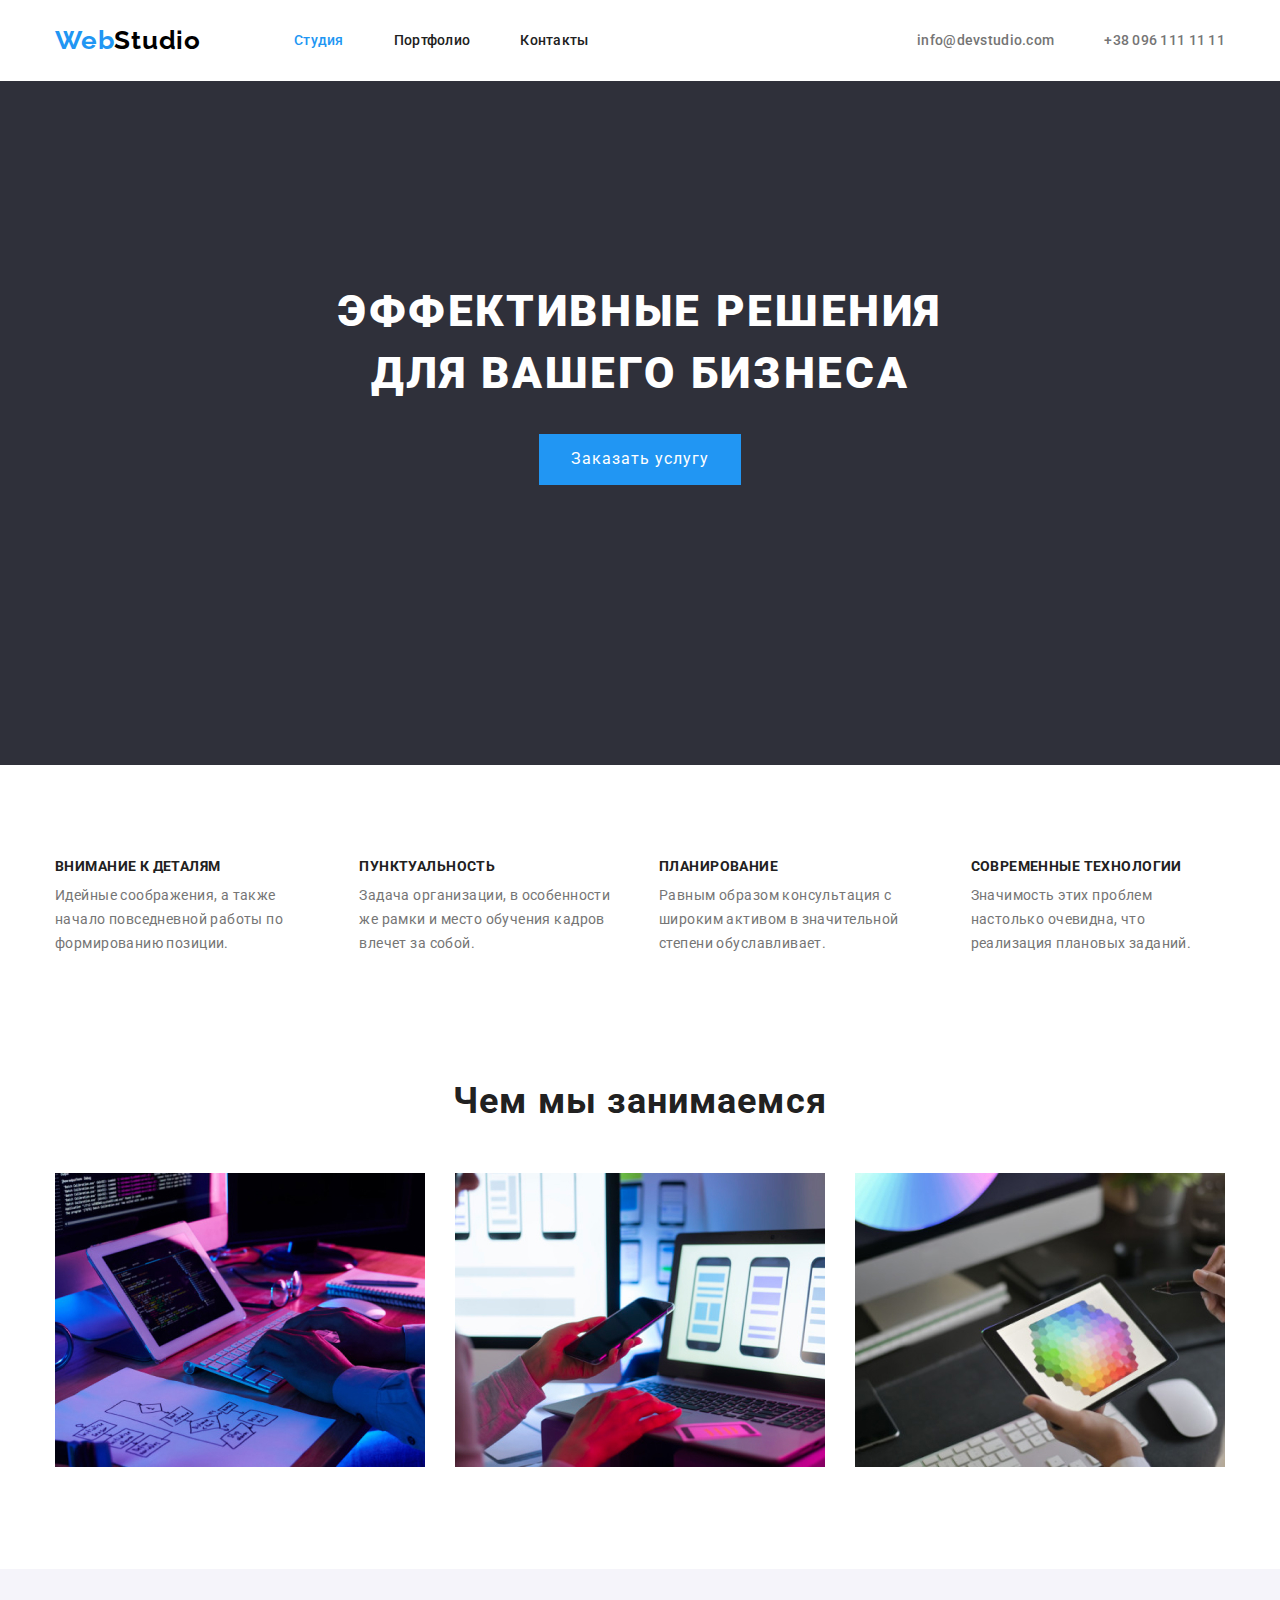
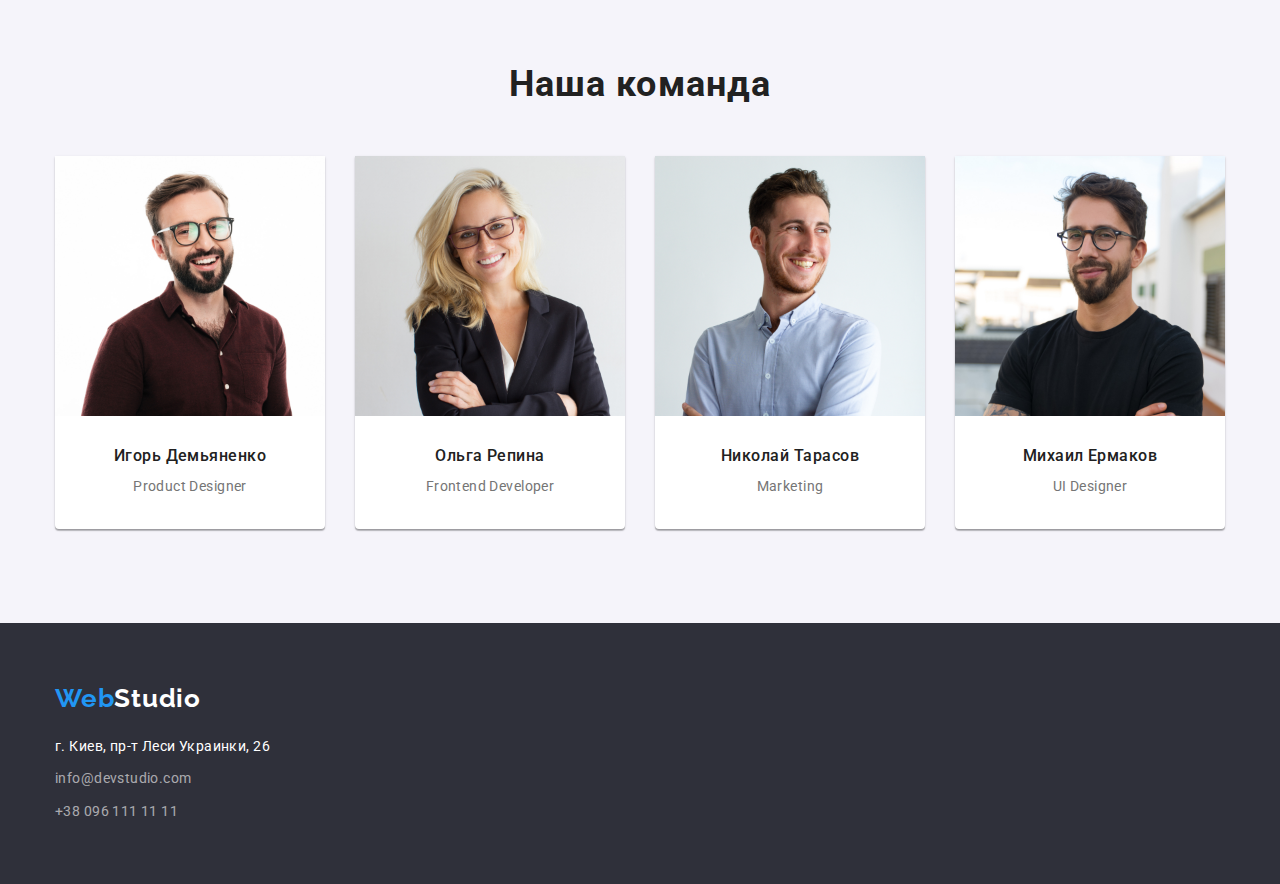
==== commit 22af22b4: "переробив" ====
--- a/index.html
+++ b/index.html
@@ -37,7 +37,7 @@
         </div>
     <!-- Наші переваги -->
             <section class="advantage">
-                <div class="conteiner advantage-conteiner">
+                <div class="conteiner ">
                 <h2  class=".visually-hidden"></h2>
                 <ul class="advantage-list">
                     <li class="advantage-item">
@@ -77,7 +77,7 @@
             </ul>
         </div>
     </section>
-    <section class="conteiner-team team">
+    <section class="team">
         <div class="workers">
             <h2 class="our-team-hidden our-team ">Наша команда</h2>
             <ul class="team-list">
--- a/CSS/style.css
+++ b/CSS/style.css
@@ -21,6 +21,7 @@
   line-height: 1.71;
   letter-spacing: 0.03em;
   text-transform: none;
+  margin: 0;
 }
 
 /*--------------------------------------Скрить заголовки h2 і h1-----------------------------------*/
@@ -39,23 +40,36 @@
 a {
   text-decoration: none;
 }
+
+h1,
+h2,
+h3,
+p {
+  margin-top: 0px;
+  margin-bottom: 0px;
+}
+
+ul {
+  margin: 0;
+  padding: 0;
+  list-style: none;
+}
+
 /*--------------------------------------header----------------------------------------------*/
 .conteiner {
   display: flex;
   align-items: center;
-  width: 1230px;
-  height: 80px;
+  width: 1200px;
   padding-left: 15px;
   padding-right: 15px;
+  margin-left: auto;
+  margin-right: auto;
 }
 
 .header {
-  width: 1230px;
-  height: 80px;
-  margin-left: auto;
-  margin-right: auto;
-  padding-left: 15px;
-  padding-right: 15px;
+  display: block;
+  padding-top: 25px;
+  padding-bottom: 25px;
 }
 
 .nav-conteiner {
@@ -72,8 +86,6 @@
   letter-spacing: 0.03em;
 
   margin-right: 93px;
-  margin-top: 25px;
-  margin-bottom: 25px;
   margin-left: 0px;
 }
 .logo-web {
@@ -132,6 +144,11 @@
 .item-contacts:not(:last-child) {
   margin-right: 50px;
 }
+
+.page-header {
+  border-bottom: 1px solid #ececec;
+  display: block;
+}
 /*--------------------------------------hero--------------------------------------------*/
 
 .hero-conteiner {
@@ -139,7 +156,6 @@
   align-items: center;
   margin-left: auto;
   margin-right: auto;
-  width: 1300px;
   text-align: center;
 }
 
@@ -158,7 +174,6 @@
   line-height: 1.4;
   letter-spacing: 0.06em;
   text-transform: uppercase;
-
   margin-bottom: 30px;
 }
 
@@ -172,6 +187,7 @@
   line-height: 1.9;
   align-items: center;
   letter-spacing: 0.06em;
+  border-style: none;
 
   padding-top: 10px;
   padding-right: 32px;
@@ -181,19 +197,78 @@
 
 /*---------------------------наші переваги------------------------------*/
 
-.conteiner-advantage {
+.advantage {
+  padding-top: 94px;
+}
+
+.advantage-list {
+  display: flex;
+  padding-left: 0;
+}
+
+.advantage-title {
+  margin-top: 0;
+  padding: 0;
+  margin-bottom: 10px;
+}
+
+.advantage-item {
+  width: calc((100%-90px) / 4);
+  margin-right: 30px;
+}
+
+.advantage-item:nth-child(4n) {
+  margin-right: 0;
+}
+
+.advantage-essence {
+  padding: 0;
+  margin: 0;
 }
 
 /*----------------------------------------Чем ми занимаемся------------------------------*/
+.conteiner-work {
+  display: block;
+  width: 1200px;
+  margin-right: auto;
+  margin-left: auto;
+  padding-top: 94px;
+  padding-bottom: 94px;
+}
+
 .work {
   color: var(--main-text-color);
   text-align: center;
   font-style: normal;
-  font-weight: bold;
+  font-weight: 700;
   font-size: 36px;
   line-height: 1.2;
   letter-spacing: 0.03em;
-}
+  margin-bottom: 50px;
+  display: block;
+}
+
+.conteiner-img {
+  display: block;
+  margin: 0;
+  padding: 0;
+}
+
+.conteiner-list {
+  display: flex;
+  width: 1200px;
+  padding-left: 15px;
+  padding-right: 15px;
+  margin-left: auto;
+  margin-right: auto;
+  margin-top: 0;
+  margin-bottom: 0;
+}
+
+.conteiner-item:not(:last-child) {
+  margin-right: 30px;
+}
+
 /*------------------------------------------команда-------------------------------------*/
 .team {
   background: var(--secondary-bgc);
@@ -212,7 +287,7 @@
   color: var(--main-text-color);
   font-weight: 700;
   font-size: 14px;
-  line-height: 1.14;
+  line-height: 1.1;
   letter-spacing: 0.03em;
   text-transform: uppercase;
 }
@@ -222,8 +297,9 @@
   font-style: normal;
   font-weight: 400;
   font-size: 14px;
-  line-height: 1;
-  letter-spacing: 0.03em;
+  line-height: 1.7;
+  letter-spacing: 0.03em;
+  padding-bottom: 30px;
 }
 
 .team-hero {
@@ -239,11 +315,69 @@
   text-align: center;
   letter-spacing: 0.03em;
   text-transform: capitalize;
+  margin-bottom: 10px;
+}
+
+.workers {
+  display: block;
+  width: 1200px;
+  padding-left: 15px;
+  padding-right: 15px;
+  margin-left: auto;
+  margin-right: auto;
+}
+
+.our-team-hidden {
+  display: block;
+  padding-top: 94px;
+  padding-bottom: 50px;
+}
+
+.team-list {
+  display: flex;
+  padding-bottom: 94px;
+}
+
+.team-hero:not(:last-child) {
+  margin-right: 30px;
+}
+
+* {
+  box-sizing: border-box;
+}
+
+.foto {
+  display: block;
+  max-width: 100%;
+  height: auto;
+  margin-bottom: 30px;
+}
+
+.team-hero {
+  width: 270px;
+  margin-left: auto;
+  margin-right: auto;
+  background: #ffffff;
+  box-shadow: 0px 1px 3px rgba(0, 0, 0, 0.12), 0px 1px 1px rgba(0, 0, 0, 0.14),
+    0px 2px 1px rgba(0, 0, 0, 0.2);
+  border-radius: 0px 0px 4px 4px;
+}
+
+.card.flex-start-aligned {
+  align-items: flex-start;
 }
 
 /*-------------------------------Footer------------------------------------*/
 .footer {
   background-color: var(--accent-bgc);
+  font-size: 14px;
+  line-height: 1.7;
+  padding-top: 60px;
+  padding-bottom: 60px;
+}
+
+.conteiner-footer {
+  display: block;
 }
 
 .logo {
@@ -257,6 +391,7 @@
   font-size: 26px;
   line-height: 1.2;
   letter-spacing: 0.03em;
+  margin-bottom: 20px;
 }
 
 .address {
@@ -266,6 +401,13 @@
   font-size: 14px;
   line-height: 1.7;
   letter-spacing: 0.03em;
+  margin-top: 20px;
+  margin-bottom: 9px;
+  text-decoration: none;
+}
+
+.address:last-child {
+  margin-bottom: 0;
 }
 
 .link-footer {
@@ -276,9 +418,48 @@
   line-height: 1.7;
   letter-spacing: 0.03em;
 }
+
+.mailto {
+  margin-bottom: 9px;
+}
+
 /*-----------------------------Портфолио--------------------------------*/
+
+/*-------------------------------------------кнопки------------------------------------------------*/
+
+.conteiner-button {
+  margin-left: auto;
+  margin-right: auto;
+}
+
+.main-button {
+  display: flex;
+  margin-left: auto;
+  margin-right: auto;
+  padding-bottom: 50px;
+}
+
+.button-item:not(:last-child) {
+  margin-right: 8px;
+}
+
 .button-portfolio {
   font-family: inherit;
+  padding-left: 22px;
+  padding-right: 22px;
+  padding-top: 8px;
+  padding-bottom: 8px;
+  border-radius: 4px;
+
+  font-family: Roboto;
+  font-style: normal;
+  font-weight: 500;
+  font-size: 16px;
+  line-height: 1.6;
+  text-align: center;
+  letter-spacing: 0.03em;
+  color: #212121;
+  border-style: none;
 }
 
 .button-portfolio:hover,
@@ -304,3 +485,52 @@
   letter-spacing: 0.06em;
   color: var(--main-text-color);
 }
+
+.foto-list {
+  flex-wrap: wrap;
+  display: flex;
+  padding-bottom: 94px;
+}
+
+.foto-item {
+  flex-basis: (calc(100%-60px) / 3);
+  border: 1px solid #eeeeee;
+  margin-right: 30px;
+  margin-bottom: 30px;
+  width: 370px;
+  box-sizing: border-box;
+}
+
+.foto-item:nth-child(3n) {
+  margin-right: 0;
+}
+
+.foto-item:nth-last-child(-n + 3) {
+  margin-bottom: 0;
+}
+
+.conteiner-foto {
+  width: 1200px;
+  padding-left: 15px;
+  padding-right: 15px;
+  margin-left: auto;
+  margin-right: auto;
+}
+
+.conteiner-text {
+  padding: 20px 24px;
+}
+
+.logo-footer {
+  font-family: "Raleway";
+  font-style: 500;
+  font-weight: 700;
+  font-size: 26px;
+  line-height: 1.2;
+  letter-spacing: 0.03em;
+}
+
+.portfolio-main {
+  padding-top: 94px;
+  padding-bottom: 94px;
+}
